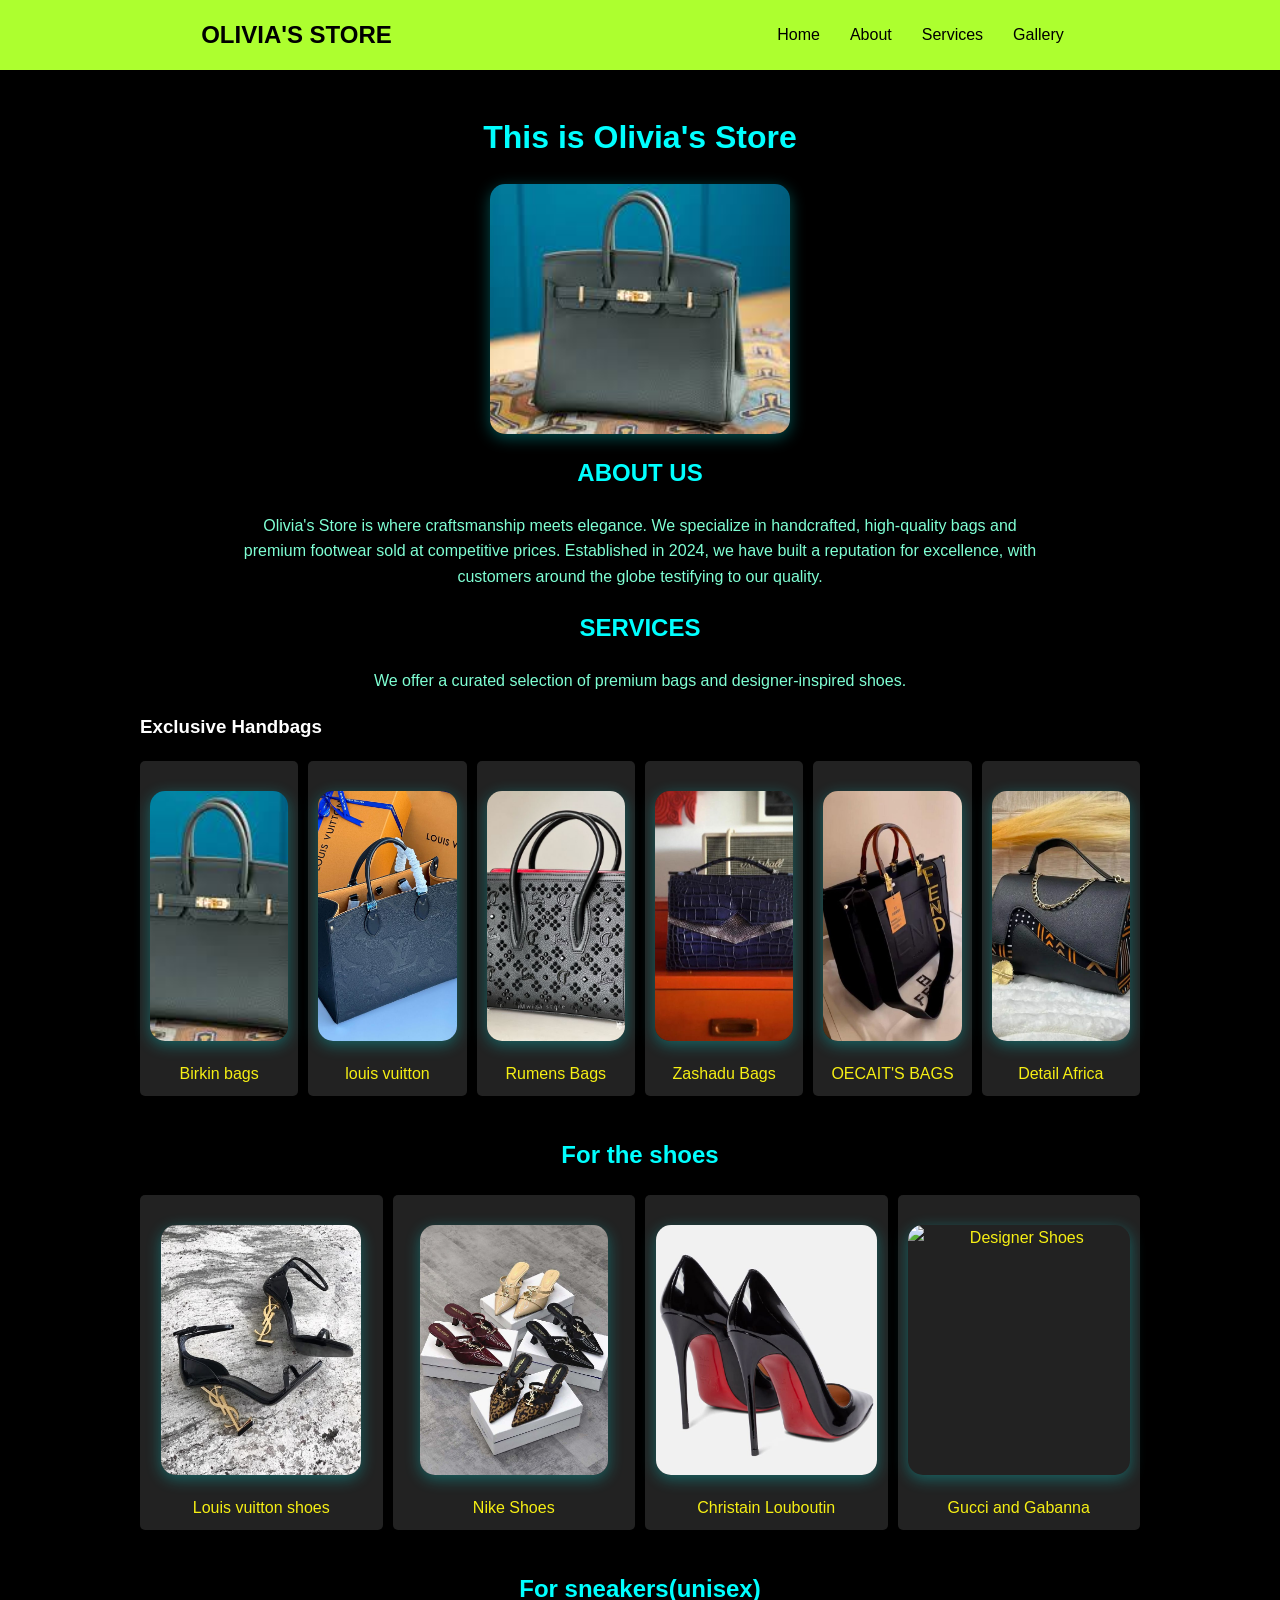
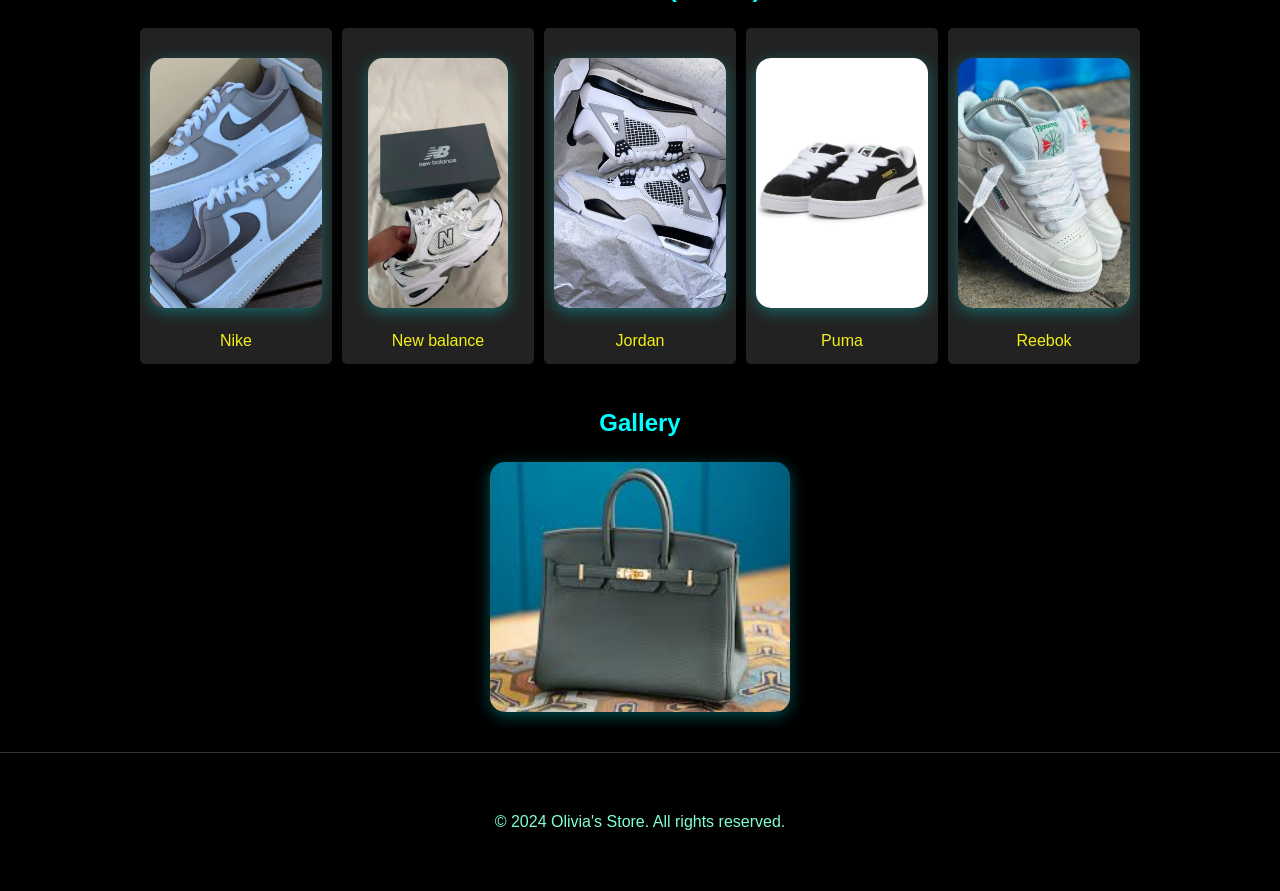
==== index.html @ 1f6392eb "first commit" ====
<!doctype html>
<html lang="en">
  <head>
    <meta charset="UTF-8" />
    <meta name="viewport" content="width=device-width, initial-scale=1.0" />
    <title>OLIVIA'S STORE</title>
    <style>
      body {
        background-color: black;
        color: white;
        font-family: "Segoe UI", Tahoma, Geneva, Verdana, sans-serif;
        margin: 0;
        line-height: 1.6;
      }
      nav {
        background: greenyellow;
        padding: 1rem;
        position: sticky;
        top: 0;
        z-index: 1000;
        display: flex;
        justify-content: space-around;
        align-items: center;
      }
      .logo {
        font-weight: bold;
        font-size: 1.5rem;
        color: #000;
      }
      .nav-links {
        list-style: none;
        display: flex;
        margin: 0;
        padding: 0;
      }
      .nav-links li {
        margin: 0 15px;
      }
      .nav-links a {
        color: #000;
        text-decoration: none;
        font-weight: 500;
        transition: text-transform 0.3s;
      }
      .nav-links a:hover {
        text-transform: uppercase;
        text-decoration: underline;
      }
      .container {
        max-width: 1000px;
        margin: auto;
        padding: 20px;
      }
      h1,
      h2 {
        color: aqua;
        text-align: center;
      }
      p {
        color: aquamarine;
        text-align: center;
        max-width: 800px;
        margin-left: auto;
        margin-right: auto;
      }
      .card {
        list-style: none;
        padding: 0;
        display: grid;
        grid-template-columns: repeat(auto-fit, minmax(150px, 1fr));
        gap: 10px;
        margin-bottom: 40px;
      }
      .card li {
        color: rgb(246, 239, 20);
        background: #222;
        padding: 10px;
        border-radius: 5px;
        text-align: center;
      }
      img {
        border-radius: 15px;
        display: block;
        margin: 20px auto;
        max-width: 100%;
        height: 250px;
        object-fit: cover;
        box-shadow: 0 4px 15px rgba(0, 255, 255, 0.3);
      }
      footer {
        text-align: center;
        padding: 40px;
        color: #666;
        border-top: 1px solid #333;
      }
    </style>
  </head>
  <body>
    <nav>
      <div class="logo">OLIVIA'S STORE</div>
      <ul class="nav-links">
        <li><a href="index.html">Home</a></li>
        <li><a href="About.html">About</a></li>
        <li><a href="Services.html">Services</a></li>
        <li><a href="Gallery.html">Gallery</a></li>
      </ul>
    </nav>

    <main class="container">
      <h1>This is Olivia's Store</h1>

      <section id="about">
        <img
          src="img/birkin.jpg"
          width="300"
          height="300"
          alt="Luxury Birkin Bag"
        />
        <h2>ABOUT US</h2>
        <p>
          Olivia's Store is where craftsmanship meets elegance. We specialize in
          handcrafted, high-quality bags and premium footwear sold at
          competitive prices. Established in 2024, we have built a reputation
          for excellence, with customers around the globe testifying to our
          quality.
        </p>
      </section>

      <section id="services">
        <h2>SERVICES</h2>
        <p>
          We offer a curated selection of premium bags and designer-inspired
          shoes.
        </p>

        <h3>Exclusive Handbags</h3>
        <ul class="card">
          <li><img src="img/birkin.jpg" alt="Birkin Bag" />Birkin bags</li>
          <li>
            <img src="img/download (17).jpg" alt="Louis Vuitton" />louis vuitton
          </li>
          <li>
            <img src="img/download (14).jpg" alt="Luxury Bag" />Rumens Bags
          </li>
          <li><img src="img/zashadu.jpg" alt="Zashadu Bag" />Zashadu Bags</li>
          <li>
            <img src="img/download (15).jpg" alt="Premium Bag" />OECAIT'S BAGS
          </li>
          <li><img src="img/detail.jpg" alt="Detail Africa" />Detail Africa</li>
        </ul>

        <h2>For the shoes</h2>
        <ul class="card">
          <li>
            <img src="img/download (18).jpg" alt="LV Shoes" />Louis vuitton
            shoes
          </li>
          <li><img src="img/nike.jpg" alt="Nike Shoes" />Nike Shoes</li>
          <li>
            <img src="img/download (19).jpg" alt="Louboutin" />Christain
            Louboutin
          </li>
          <li>
            <img src="img/d&g.jpg" alt="Designer Shoes" />Gucci and Gabanna
          </li>
        </ul>

        <h2>For sneakers(unisex)</h2>
        <ul class="card">
          <li><img src="img/nike men.jpg" alt="Nike" />Nike</li>
          <li><img src="img/new balace.jpg" alt="New Balance" />New balance</li>
          <li><img src="img/download (22).jpg" alt="Jordan" />Jordan</li>
          <li><img src="img/puma.jpg" alt="Puma" />Puma</li>
          <li><img src="img/rebook.jpg" alt="Reebok" />Reebok</li>
        </ul>
      </section>

      <section id="gallery">
        <h2>Gallery</h2>
        <img
          src="img/birkin.jpg"
          alt="Luxury Bag Collection"
          width="300"
          height="300"
        />
      </section>
    </main>

    <footer>
      <p>&copy; 2024 Olivia's Store. All rights reserved.</p>
    </footer>
  </body>
</html>
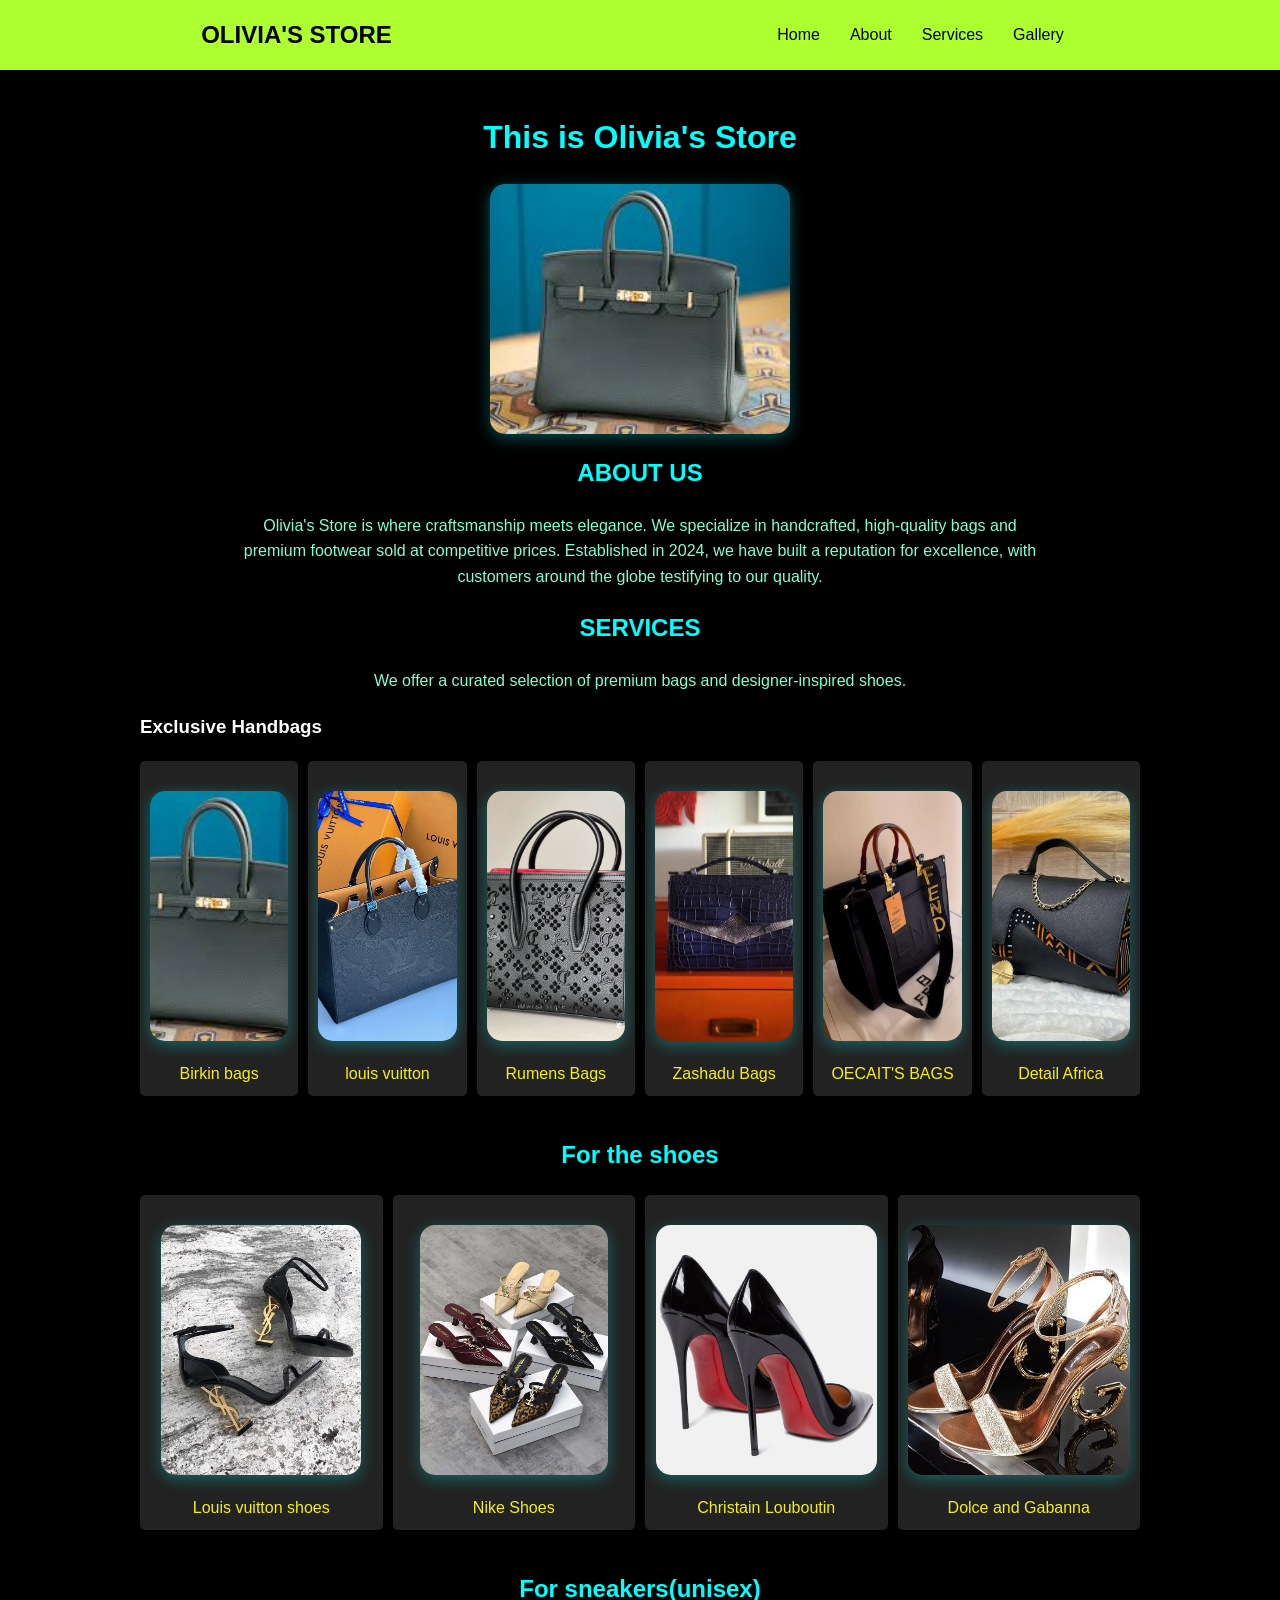
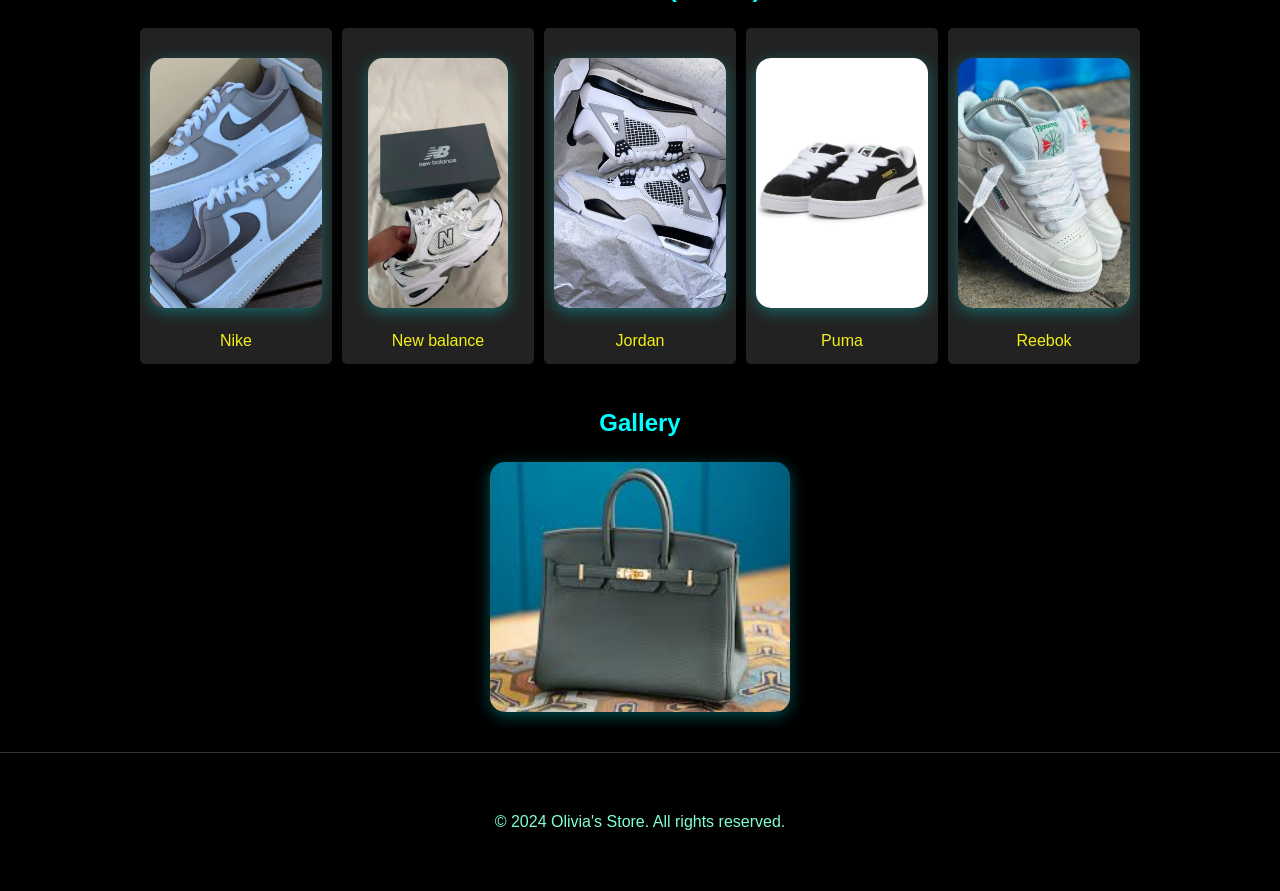
==== commit 37bcfb06: "first commit" ====
--- a/index.html
+++ b/index.html
@@ -3,7 +3,7 @@
   <head>
     <meta charset="UTF-8" />
     <meta name="viewport" content="width=device-width, initial-scale=1.0" />
-    <title>OLIVIA'S STORE</title>
+    <title>ESTALISHED LUXURY BAGS AND FOOTWEAR</title>
     <style>
       body {
         background-color: black;
@@ -161,7 +161,7 @@
             Louboutin
           </li>
           <li>
-            <img src="img/d&g.jpg" alt="Designer Shoes" />Gucci and Gabanna
+            <img src="img/D&G.jpg" alt="Designer Shoes" />Dolce and Gabanna
           </li>
         </ul>
 
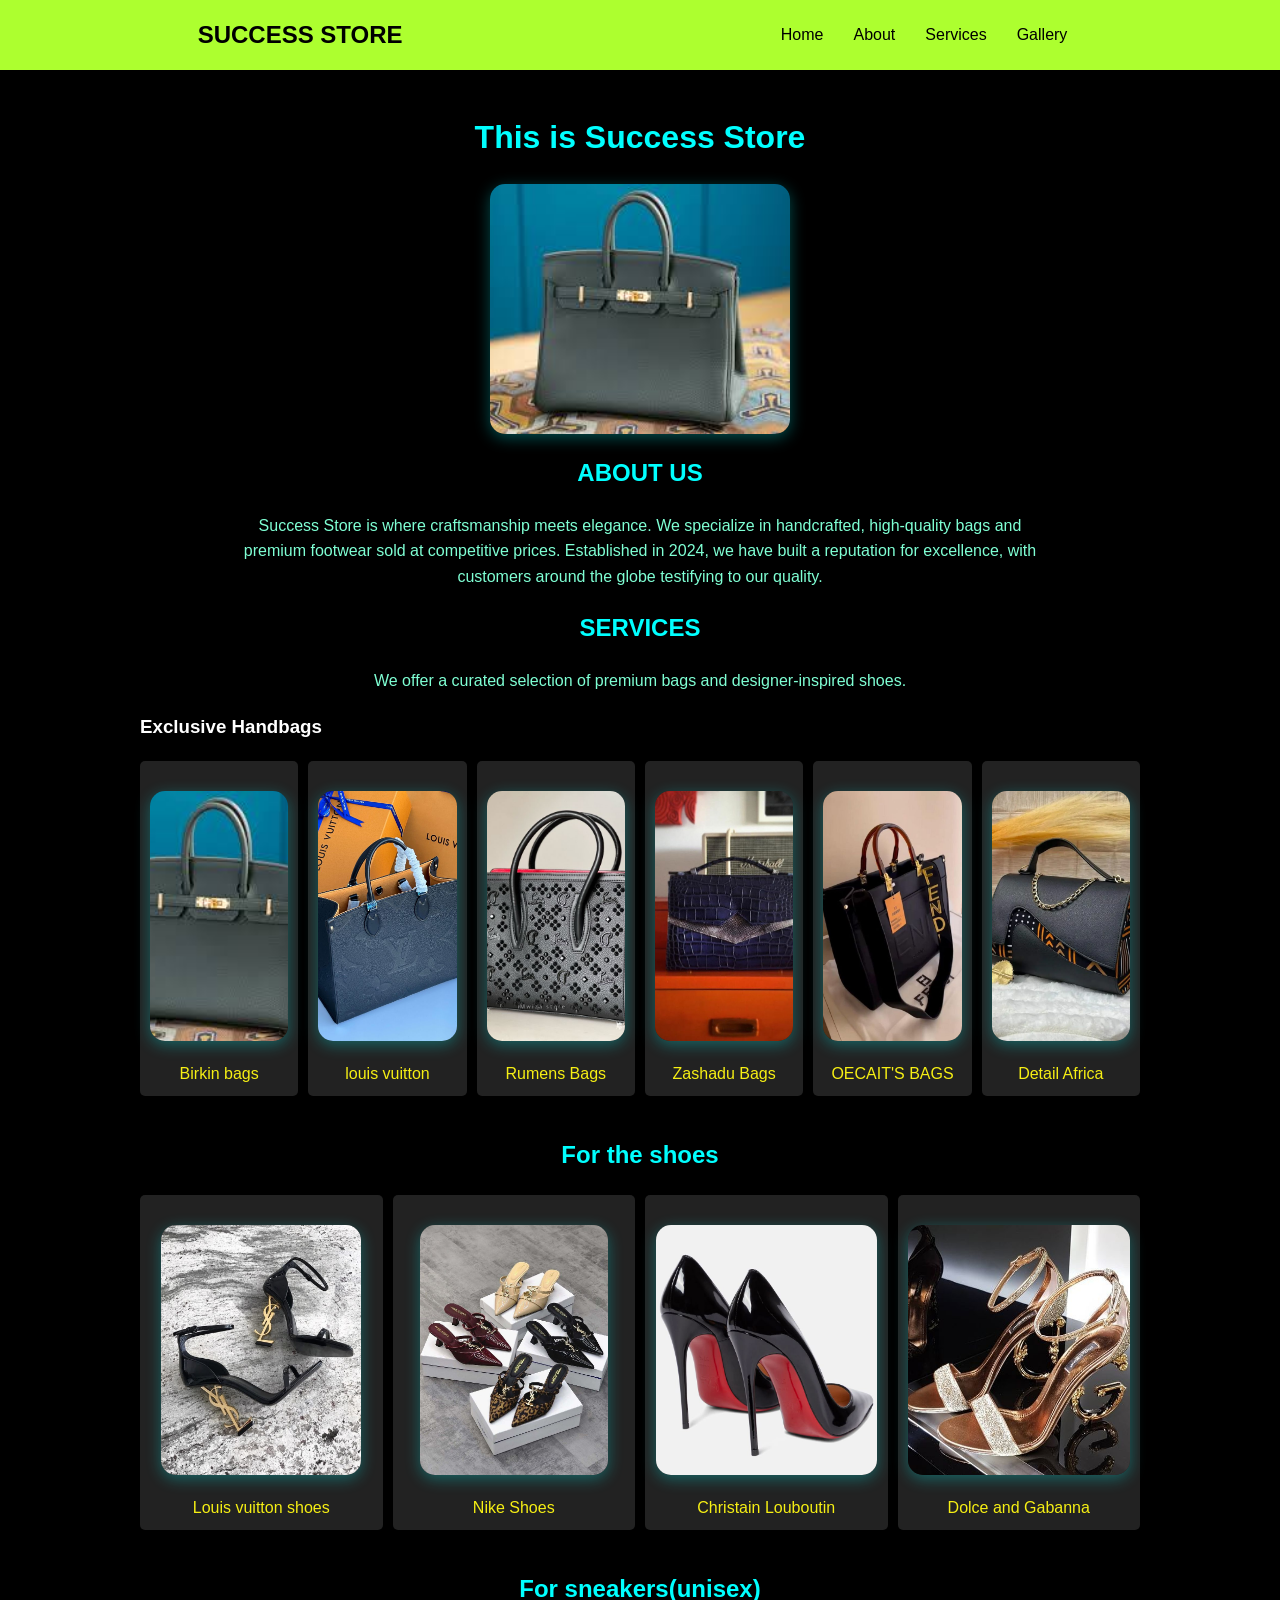
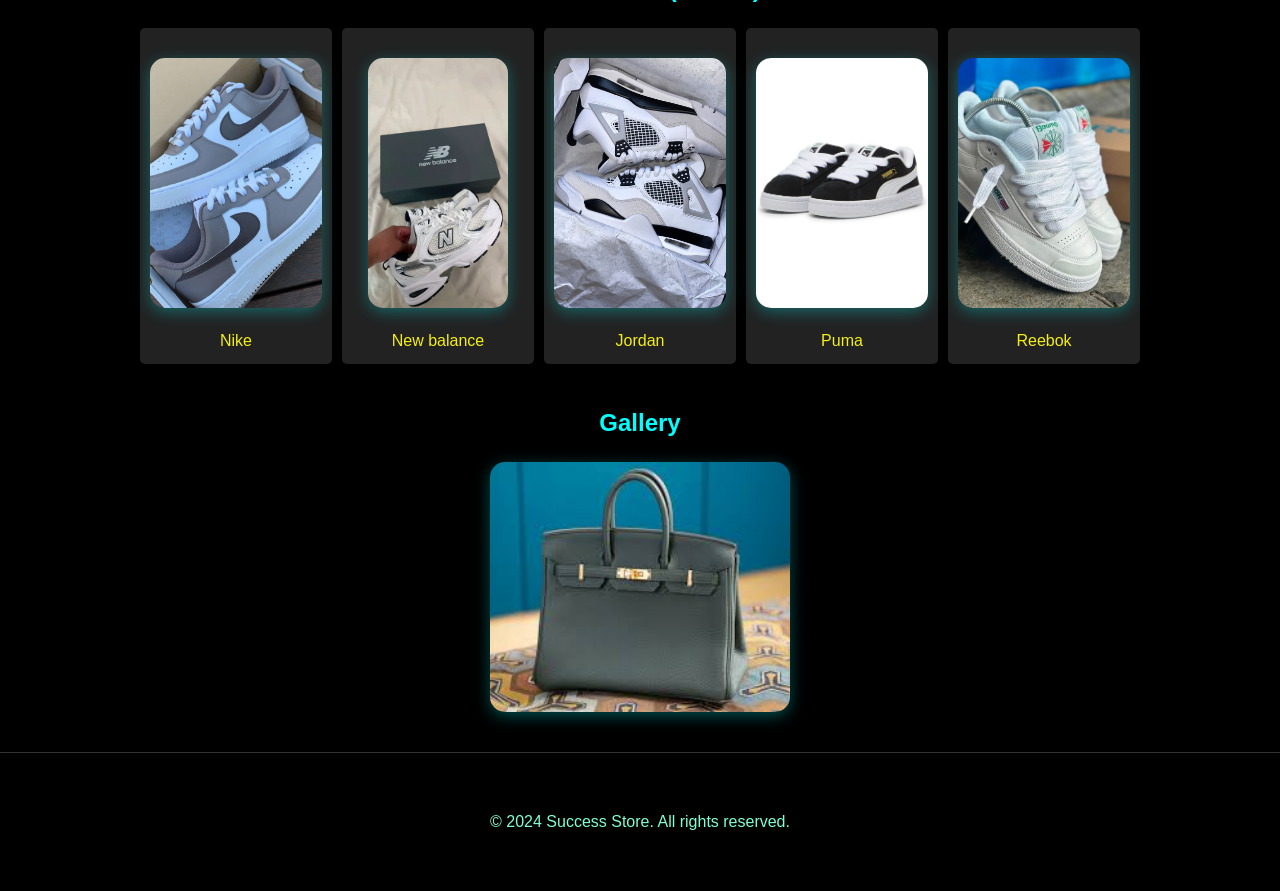
==== commit 9001639c: "first commit" ====
--- a/index.html
+++ b/index.html
@@ -3,101 +3,12 @@
   <head>
     <meta charset="UTF-8" />
     <meta name="viewport" content="width=device-width, initial-scale=1.0" />
-    <title>ESTALISHED LUXURY BAGS AND FOOTWEAR</title>
-    <style>
-      body {
-        background-color: black;
-        color: white;
-        font-family: "Segoe UI", Tahoma, Geneva, Verdana, sans-serif;
-        margin: 0;
-        line-height: 1.6;
-      }
-      nav {
-        background: greenyellow;
-        padding: 1rem;
-        position: sticky;
-        top: 0;
-        z-index: 1000;
-        display: flex;
-        justify-content: space-around;
-        align-items: center;
-      }
-      .logo {
-        font-weight: bold;
-        font-size: 1.5rem;
-        color: #000;
-      }
-      .nav-links {
-        list-style: none;
-        display: flex;
-        margin: 0;
-        padding: 0;
-      }
-      .nav-links li {
-        margin: 0 15px;
-      }
-      .nav-links a {
-        color: #000;
-        text-decoration: none;
-        font-weight: 500;
-        transition: text-transform 0.3s;
-      }
-      .nav-links a:hover {
-        text-transform: uppercase;
-        text-decoration: underline;
-      }
-      .container {
-        max-width: 1000px;
-        margin: auto;
-        padding: 20px;
-      }
-      h1,
-      h2 {
-        color: aqua;
-        text-align: center;
-      }
-      p {
-        color: aquamarine;
-        text-align: center;
-        max-width: 800px;
-        margin-left: auto;
-        margin-right: auto;
-      }
-      .card {
-        list-style: none;
-        padding: 0;
-        display: grid;
-        grid-template-columns: repeat(auto-fit, minmax(150px, 1fr));
-        gap: 10px;
-        margin-bottom: 40px;
-      }
-      .card li {
-        color: rgb(246, 239, 20);
-        background: #222;
-        padding: 10px;
-        border-radius: 5px;
-        text-align: center;
-      }
-      img {
-        border-radius: 15px;
-        display: block;
-        margin: 20px auto;
-        max-width: 100%;
-        height: 250px;
-        object-fit: cover;
-        box-shadow: 0 4px 15px rgba(0, 255, 255, 0.3);
-      }
-      footer {
-        text-align: center;
-        padding: 40px;
-        color: #666;
-        border-top: 1px solid #333;
-      }
-    </style>
+    <title>SUCCESS STORE</title>
+    <link rel="stylesheet" href="style.css" />
   </head>
   <body>
     <nav>
-      <div class="logo">OLIVIA'S STORE</div>
+      <div class="logo">SUCCESS STORE</div>
       <ul class="nav-links">
         <li><a href="index.html">Home</a></li>
         <li><a href="About.html">About</a></li>
@@ -107,8 +18,7 @@
     </nav>
 
     <main class="container">
-      <h1>This is Olivia's Store</h1>
-
+      <h1>This is Success Store</h1>
       <section id="about">
         <img
           src="img/birkin.jpg"
@@ -118,7 +28,7 @@
         />
         <h2>ABOUT US</h2>
         <p>
-          Olivia's Store is where craftsmanship meets elegance. We specialize in
+          Success Store is where craftsmanship meets elegance. We specialize in
           handcrafted, high-quality bags and premium footwear sold at
           competitive prices. Established in 2024, we have built a reputation
           for excellence, with customers around the globe testifying to our
@@ -187,7 +97,7 @@
     </main>
 
     <footer>
-      <p>&copy; 2024 Olivia's Store. All rights reserved.</p>
+      <p>&copy; 2024 Success Store. All rights reserved.</p>
     </footer>
   </body>
 </html>
--- a/style.css
+++ b/style.css
@@ -0,0 +1,89 @@
+ body {
+        background-color: black;
+        color: white;
+        font-family: "Segoe UI", Tahoma, Geneva, Verdana, sans-serif;
+        margin: 0;
+        line-height: 1.6;
+      }
+      nav {
+        background: greenyellow;
+        padding: 1rem;
+        position: sticky;
+        top: 0;
+        z-index: 1000;
+        display: flex;
+        justify-content: space-around;
+        align-items: center;
+      }
+      .logo {
+        font-weight: bold;
+        font-size: 1.5rem;
+        color: #000;
+      }
+      .nav-links {
+        list-style: none;
+        display: flex;
+        margin: 0;
+        padding: 0;
+      }
+      .nav-links li {
+        margin: 0 15px;
+      }
+      .nav-links a {
+        color: #000;
+        text-decoration: none;
+        font-weight: 500;
+        transition: text-transform 0.3s;
+      }
+      .nav-links a:hover {
+        text-transform: uppercase;
+        text-decoration: underline;
+      }
+      .container {
+        max-width: 1000px;
+        margin: auto;
+        padding: 20px;
+      }
+      h1,
+      h2 {
+        color: aqua;
+        text-align: center;
+      }
+      p {
+        color: aquamarine;
+        text-align: center;
+        max-width: 800px;
+        margin-left: auto;
+        margin-right: auto;
+      }
+      .card {
+        list-style: none;
+        padding: 0;
+        display: grid;
+        grid-template-columns: repeat(auto-fit, minmax(150px, 1fr));
+        gap: 10px;
+        margin-bottom: 40px;
+      }
+      .card li {
+        color: rgb(246, 239, 20);
+        background: #222;
+        padding: 10px;
+        border-radius: 5px;
+        text-align: center;
+      }
+      img {
+        border-radius: 15px;
+        display: block;
+        margin: 20px auto;
+        max-width: 100%;
+        height: 250px;
+        object-fit: cover;
+        box-shadow: 0 4px 15px rgba(0, 255, 255, 0.3);
+      }
+      footer {
+        text-align: center;
+        padding: 40px;
+        color: #666;
+        border-top: 1px solid #333;
+      }
+    </style>
